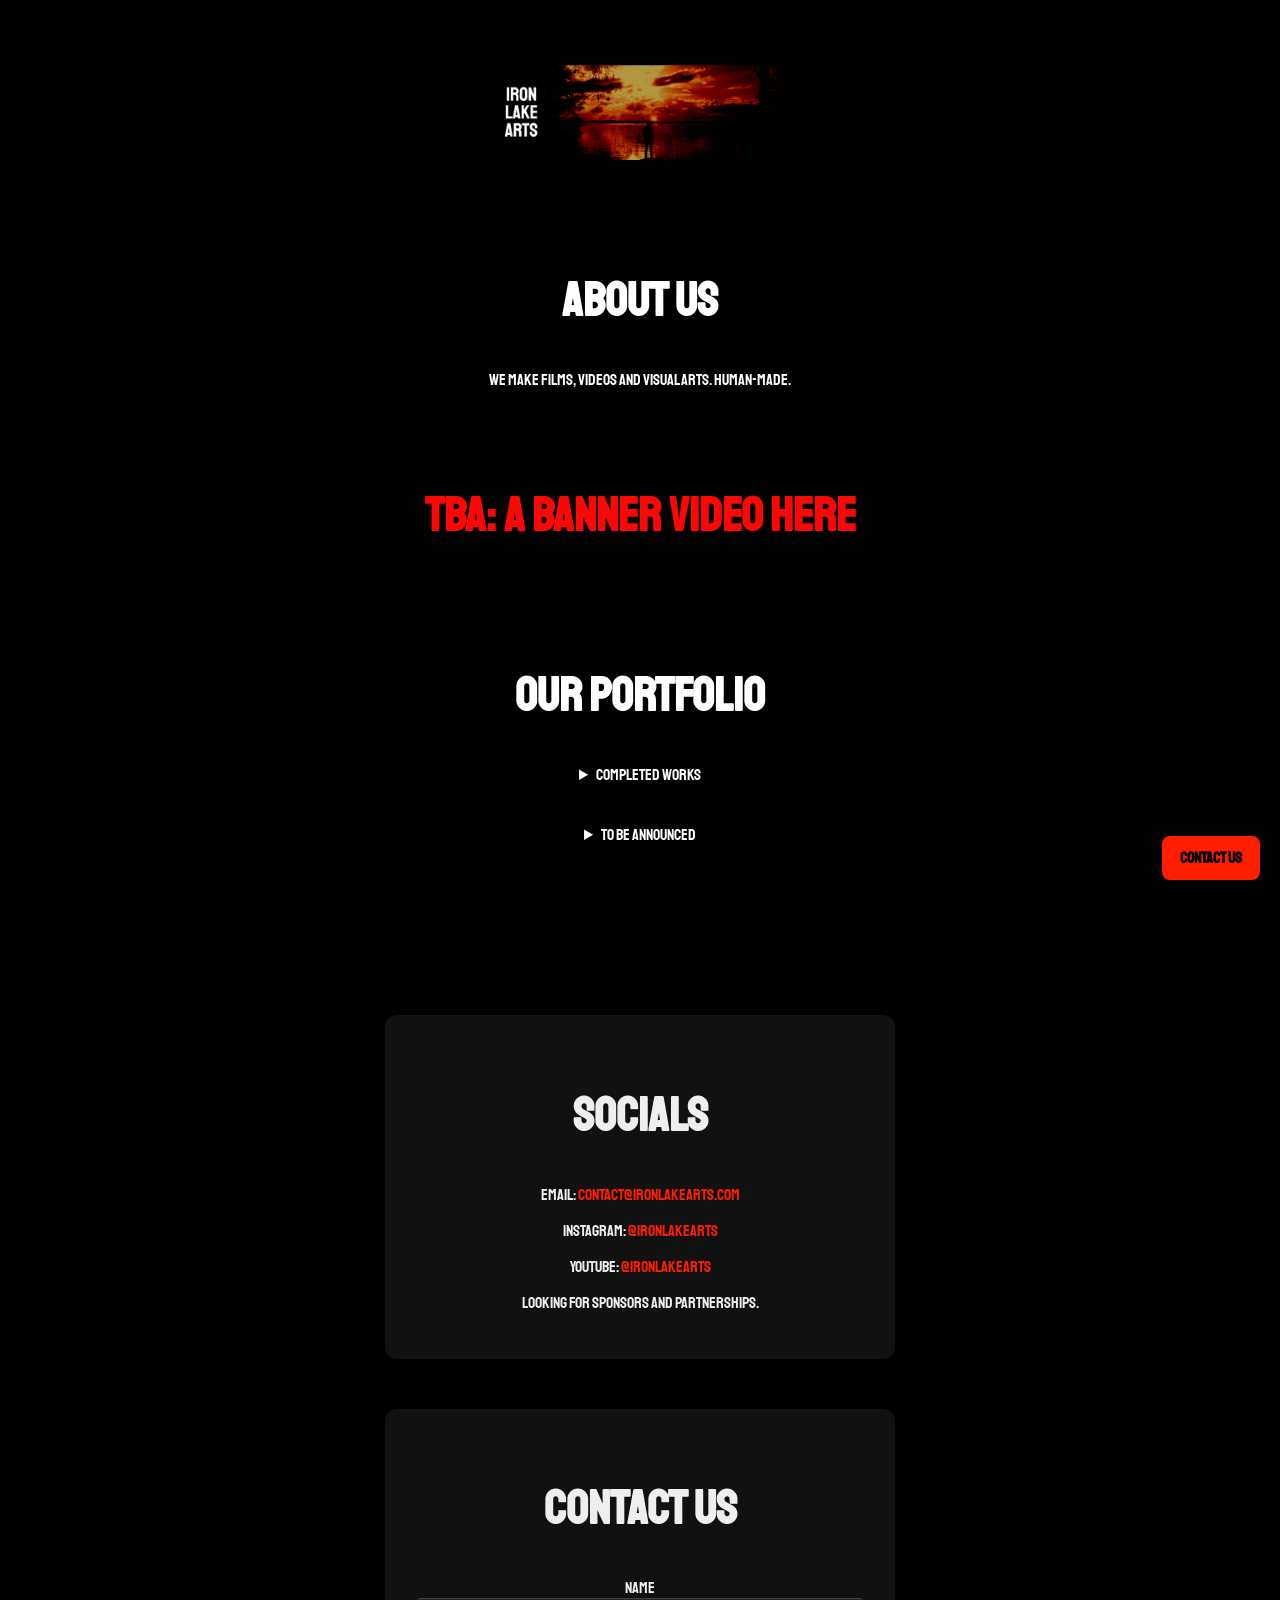
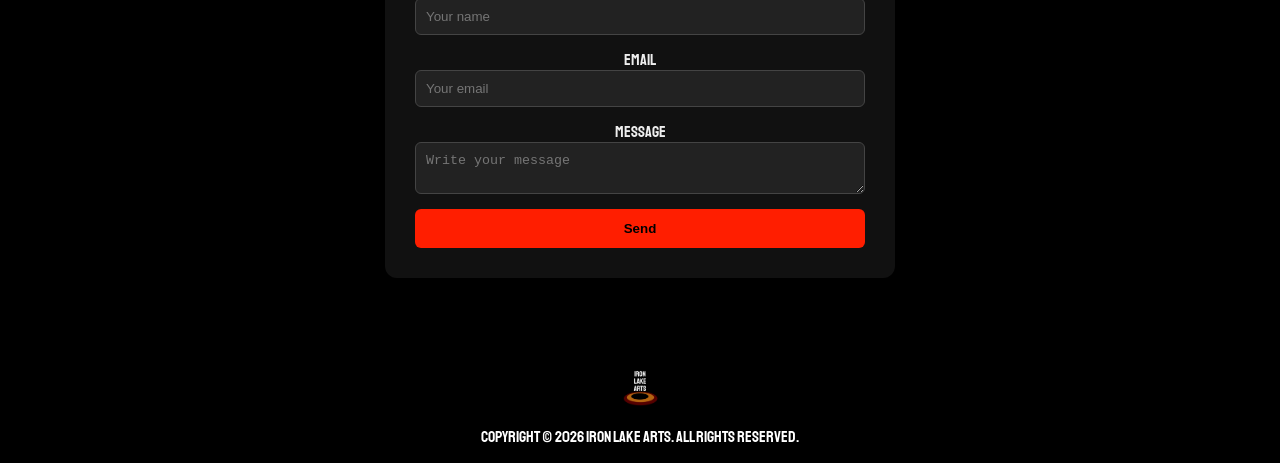
==== PROJECT/index.html @ b63ee070 "Project 1.4 only banner video missing anymore Co-authored-by: Copilot <copilot@github.com>" ====
<!DOCTYPE html>
<html lang="en">
<head>
<link rel="stylesheet" href="styles.css">
  <meta charset="UTF-8">
  <meta name="viewport" content="width=device-width, initial-scale=1.0">
  <title>Iron Lake Arts</title>
<!-- This is a comment -->
<!-- Staatliches font from Google Fonts -->
  <link href="https://fonts.googleapis.com/css2?family=Staatliches&display=swap" rel="stylesheet">

  <style>
  </style>

</head>
<body>
<!-- Top kuva, logo -->
    <img src="./iron_lake_arts_logo 2022.png" alt="Logo" width="400" class="filter-image">

 <!-- About Section, a divider -->
  <div class="section">
  <h2>About us</h2>
  <p>We make films, videos and visual arts. Human-made.</p>
  </div>

<br><br>

  <div class="section">
  <h2 style="color: rgb(252, 6, 6);">TBA: A banner video here </style></h2>
  </div>

<!-- Leijuva "Contact Us" painike -->
<div class="floating-contact">
  <a href="mailto:contact@ironlakearts.com">Contact Us</a>
</div>

<br><br>

<!-- Portfolio osuus ja kuva, nimi ja projektin lyhyt kuvaus -->
  <div class="section">
  <h2>Our Portfolio</h2>

  <details> <!-- Pienentää kontentin lokeroihin, siistimpi -->
  <summary>Completed works</summary>
  <p>Projects published.</p>

  <div class="container">
  <div class="kuva1">
    <img src="/PROJECT/Who is behind the door Thumbnail.jpg" alt="Image" />
  </div>
  <div class="text">
    <p>
     "Who is behind the door" a Short Micro Film (2026)
    </p>
  </div>
  </details>


</div>

  <br><br>

  <details> <!-- Pienentää kontentin lokeroihin, siistimpi -->
  <summary>To be announced</summary>
  <p>Projects on the works.</p>



  <div class="container">
  <div class="kuva1">
    <img src="/PROJECT/Title Card +-0.jpg" alt="Image" />
  </div>
  <div class="text">
    <p>
     "+-0" a counting game in collarboration with Snowcobra Studios
    </p>
  </div>

  <br><br>

  <div class="container">
  <div class="kuva1">
    <img src="/PROJECT/Dark Room v2 (vertical).jpg" alt="Image" />
  </div>
  <div class="text">
    <p>
     "Dark Room" a mixed media project
    </p>
  </div>

  <br><br>

  <div class="container">
  <div class="kuva1">
    <img src="/PROJECT/t4.jpg" alt="Image" />
  </div>
  <br><br>
  <div class="kuva1">
    <img src="/PROJECT/BW thubnail 1.jpg" alt="Image" />
  </div>
  <div class="text">
    <p>
     "Iron Lake Arts x" collaboration video series
    </p>
  </div>
  </details>

</div>

<br><br>
<br><br>
<br><br>
<!-- Yhteystiedot ja sosiaalinen media sekä oikeasti toimivat linkit! -->
<div class="contact-box">
  <h2>Socials</h2>
  <p>Email: <a href="mailto:contact@ironlakearts.com">contact@ironlakearts.com</a></p>
  <p>Instagram:
    <a href="https://www.instagram.com/ironlakearts" target="_blank">
    @ironlakearts
  </a>
  </p>
  <p>Youtube:
    <a href="https://www.youtube.com/@ironlakearts" target="_blank">
    @ironlakearts
  </a>
  </p>
  <p>Looking for sponsors and partnerships.</p>
</div>

<div class="contact-box">
  <h2>Contact Us</h2>
  <form action="mailto:contact@ironlakearts.com" method="POST" enctype="text/plain">
    <label>Name</label>
    <input type="text" name="name" placeholder="Your name">

    <label>Email</label>
    <input type="email" name="email" placeholder="Your email">

    <label>Message</label>
    <textarea name="message" placeholder="Write your message"></textarea>

    <button type="submit">Send</button>
  </form>
</div>



<br><br>
<!-- Footer, alaosa pieni logo ja copyright teksti-->
<footer>
  <img src="./IRON LAKE ARTS small logo.png" alt="Small Logo" width="50" class="filter-image">
  <p>Copyright © 2026 Iron Lake Arts. All rights reserved.</p>
</footer>
</body>
</html>
---- PROJECT/styles.css ----
/* This is a CSS comment */
/* Tausta (body) musta */
html, body {
    margin: 0;
    padding: 0;
    font-family: 'Staatliches', sans-serif;
    background-color: #000000;}
/* Kaikki teksti valkoisena, ja haluamallani fontilla */
body {
  background-color: black;
  color: white;
  font-family: 'Staatliches', sans-serif;
  text-align: center;
}
/* Keskitetty, koko sivu */
.container {
  width: 80%;
  margin: 0 auto;
  text-align: center;
}
/* Mittasuhteet pikkukuville Portfolio osuudessa */
.kuva1 img {
  max-width: 100%;     
  height: auto;
  display: block;
  margin: 0 auto;
}
/* Flexbox portfolio kuville - Kuva pysyy samana eri ikkunoissa */
.kuva1 {
  display: flex;
  align-items: center;
  justify-content: center;
  flex-wrap: wrap;
  text-align: center;
}
/* Hover-efekti kuville Portfolio osuudessa ja Grayscale-efekti */
.kuva1 img {
  filter: grayscale(100%);
  transition: 0.3s ease;
}
.kuva1 img:hover {
  filter: grayscale(0%);
}
/* Fit to screen-efekti teksteille */
h2 {
  font-size: clamp(1.5rem, 4vw, 3rem);
}
/* Yhteystiedot ja sosiaalinen media */
.contact-box {
  background: #1a1a1a;
  color: #fff;
  padding: 25px;
  border-radius: 10px;
  max-width: 400px;
  margin: 40px auto;
  box-shadow: 0 0 20px rgba(0,0,0,0.4);
}
.contact-box a {
  color: hsl(7, 100%, 50%);
  text-decoration: none;
}
.contact-box a:hover {
  text-decoration: underline;
}
/* Contact us form, jolla saa suoraa lähetettyä viestin */
.contact-box {
  background: #111;
  padding: 30px;
  border-radius: 12px;
  max-width: 450px;
  margin: 50px auto;
  color: #eee;
  box-shadow: 0 0 25px rgba(0,0,0,0.5);
}
.contact-box form {
  display: flex;
  flex-direction: column;
}
.contact-box input,
.contact-box textarea {
  background: #222;
  border: 1px solid #444;
  padding: 10px;
  margin-bottom: 15px;
  border-radius: 6px;
  color: #fff;
}
.contact-box button {
  background: hsl(7, 100%, 50%);
  border: none;
  padding: 12px;
  border-radius: 6px;
  cursor: pointer;
  font-weight: bold;
}
.contact-box button:hover {
  background: hsl(7, 100%, 51%);
}
/* Floating "Contact Us" painike - sika magee */
.floating-contact {
  position: fixed;
  bottom: 20px;
  right: 20px;
  background: hsl(7, 100%, 50%);
  padding: 12px 18px;
  border-radius: 8px;
  box-shadow: 0 0 15px rgba(0,0,0,0.4);
  z-index: 9999; /* Varmistaa, että painike on aina päällimmäisenä */
}
.floating-contact a {
  color: #000;
  font-weight: bold;
  text-decoration: none;
}
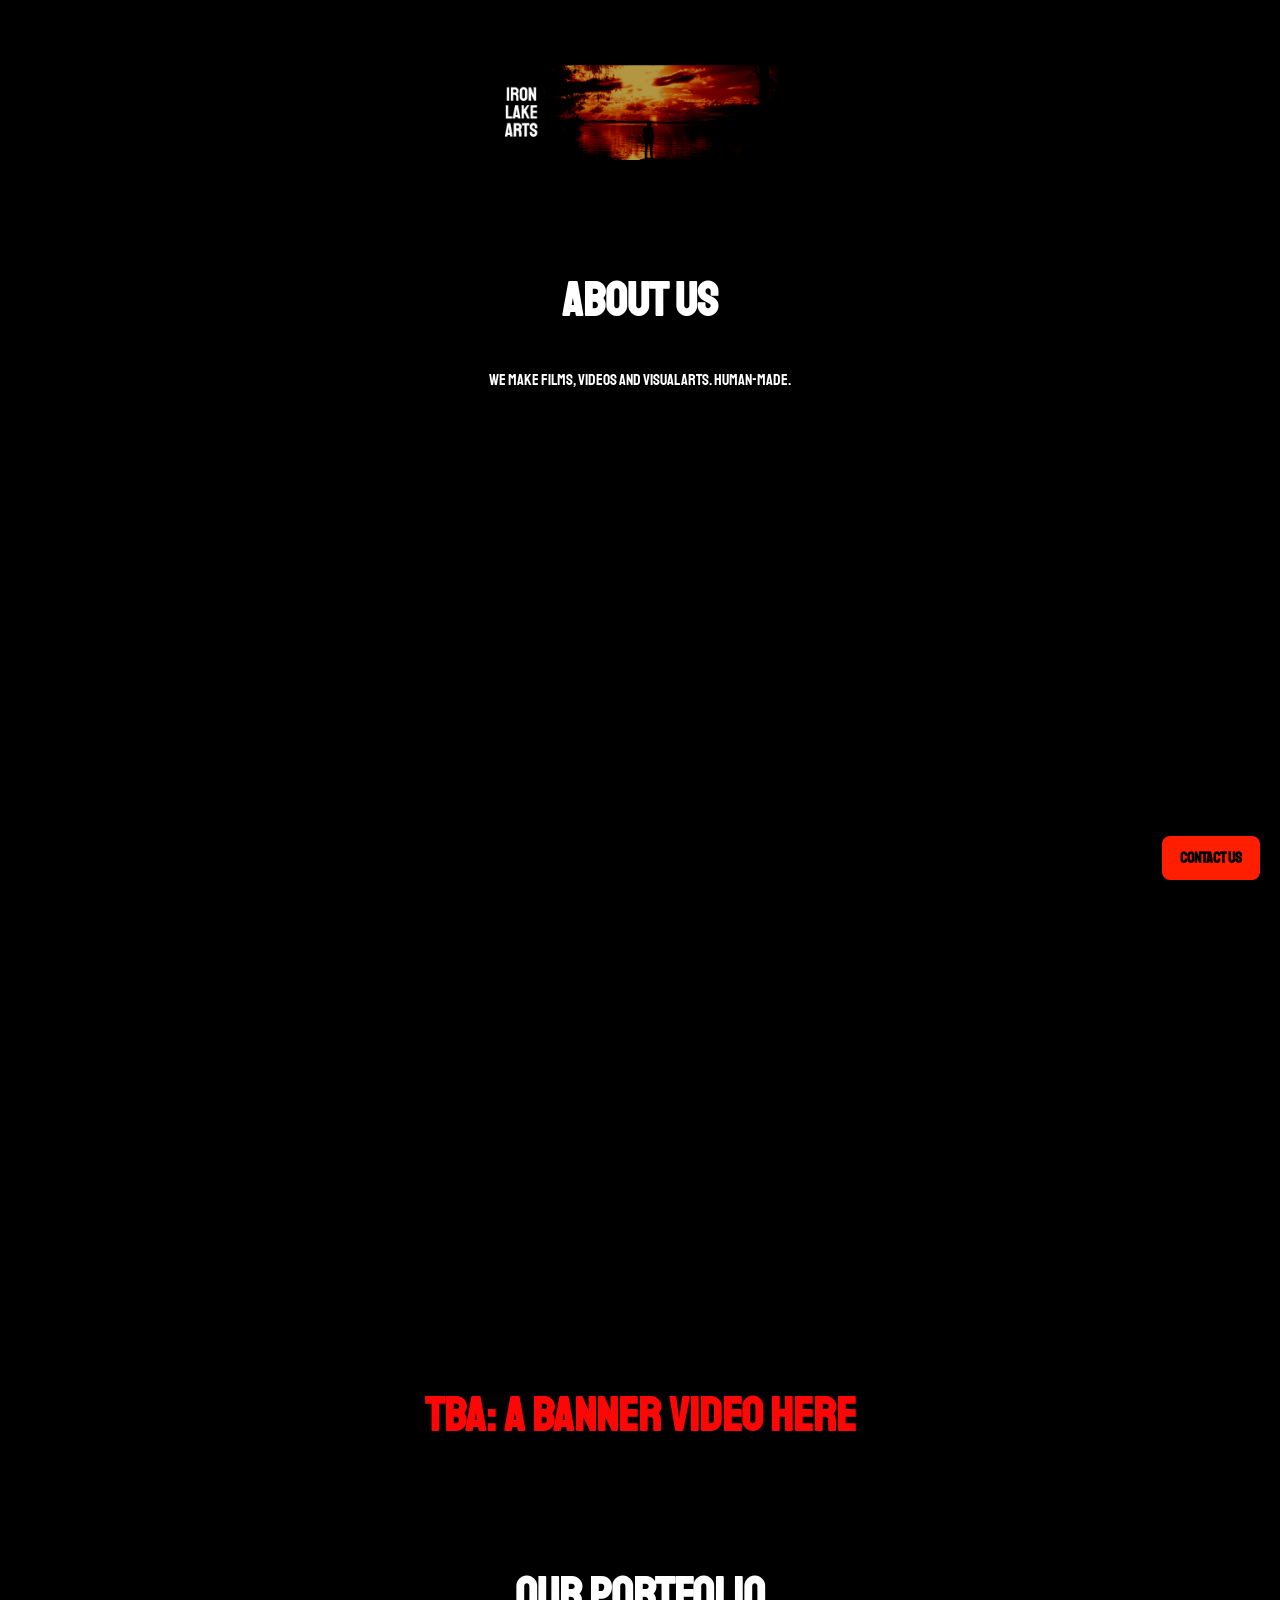
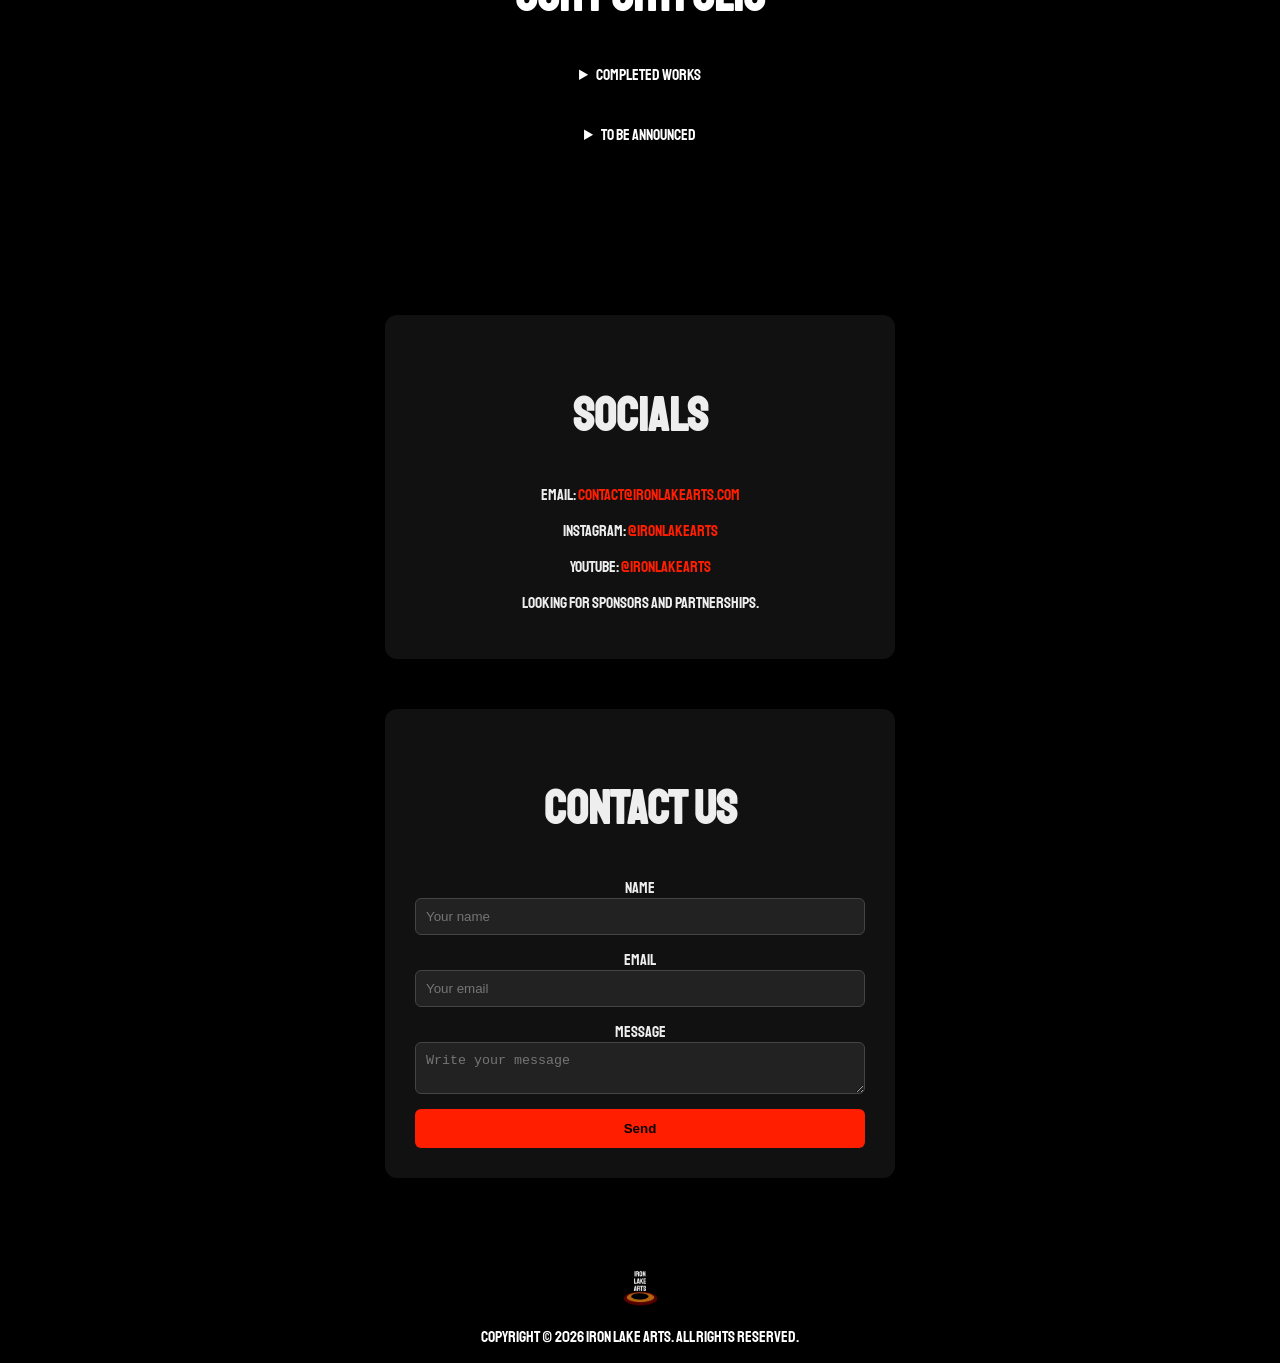
==== commit 16e52db2: "Final" ====
--- a/PROJECT/index.html
+++ b/PROJECT/index.html
@@ -25,6 +25,12 @@
 
 <br><br>
 
+<div class="video-container">
+  <video class="video-full" autoplay loop muted playsinline>
+    <source src="video.mp4" type="video/mp4">
+  </video>
+</div>
+
   <div class="section">
   <h2 style="color: rgb(252, 6, 6);">TBA: A banner video here </style></h2>
   </div>
@@ -46,7 +52,7 @@
 
   <div class="container">
   <div class="kuva1">
-    <img src="/PROJECT/Who is behind the door Thumbnail.jpg" alt="Image" />
+    <img src="./Who.jpg" alt="Image" />
   </div>
   <div class="text">
     <p>
@@ -68,7 +74,7 @@
 
   <div class="container">
   <div class="kuva1">
-    <img src="/PROJECT/Title Card +-0.jpg" alt="Image" />
+    <img src="./plusminus.jpg" alt="Image" />
   </div>
   <div class="text">
     <p>
@@ -80,7 +86,7 @@
 
   <div class="container">
   <div class="kuva1">
-    <img src="/PROJECT/Dark Room v2 (vertical).jpg" alt="Image" />
+    <img src="./DR.jpg" alt="Image" />
   </div>
   <div class="text">
     <p>
@@ -92,11 +98,11 @@
 
   <div class="container">
   <div class="kuva1">
-    <img src="/PROJECT/t4.jpg" alt="Image" />
+    <img src="./t4.jpg" alt="Image" />
   </div>
   <br><br>
   <div class="kuva1">
-    <img src="/PROJECT/BW thubnail 1.jpg" alt="Image" />
+    <img src="./BW.jpg" alt="Image" />
   </div>
   <div class="text">
     <p>
--- a/PROJECT/styles.css
+++ b/PROJECT/styles.css
@@ -112,3 +112,29 @@
   font-weight: bold;
   text-decoration: none;
 }
+/* Video container, joka pitää videon koko näytön kokoisena */
+.video-container {
+width: 100%;
+height: 100vh;
+display: flex;
+justify-content: center;
+align-items: center;
+overflow: hidden;
+}
+.video-block {
+  width: 100%;
+  overflow: hidden;
+}
+.video-block {
+  width: 100%;
+  display: flex;
+  justify-content: center;
+  background-color: black;
+}
+.video-full {
+  width: 100%;
+  height: auto;
+  object-fit: contain;
+  display: block;
+  background-color: black;
+}
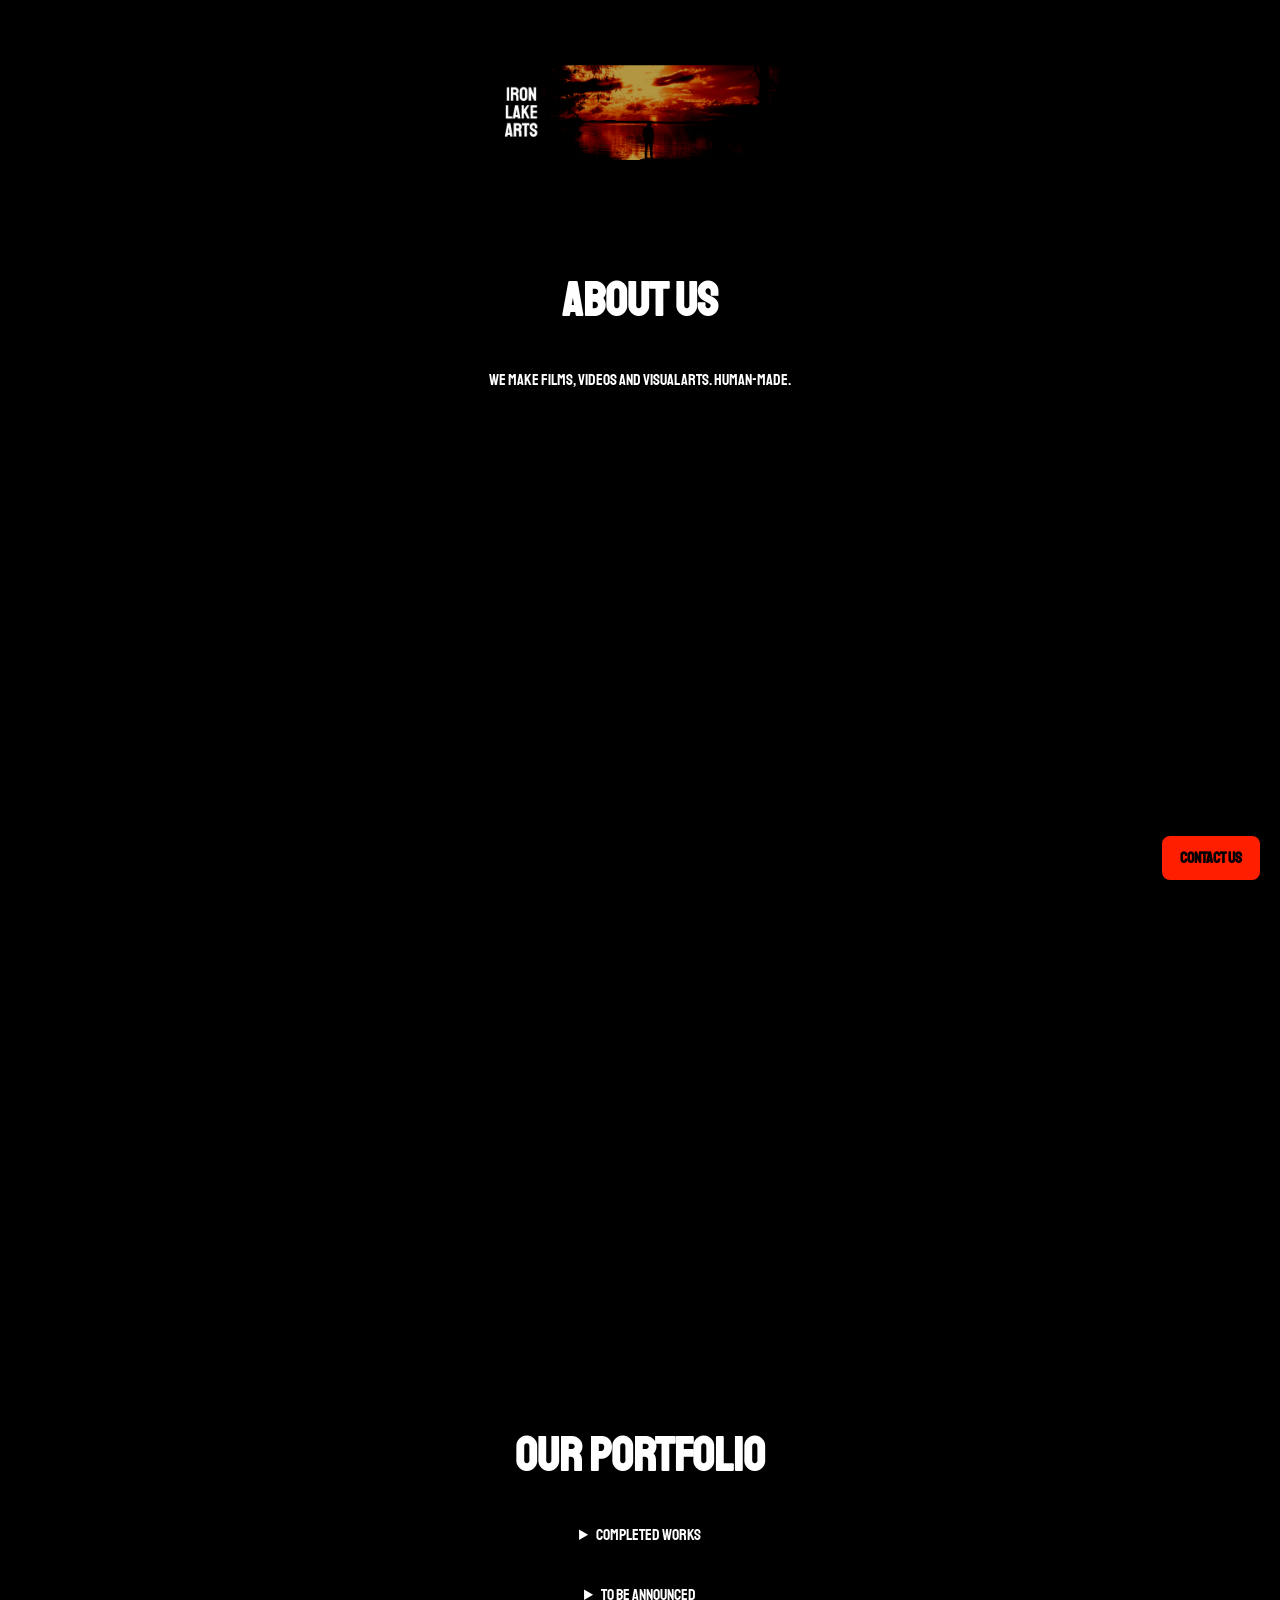
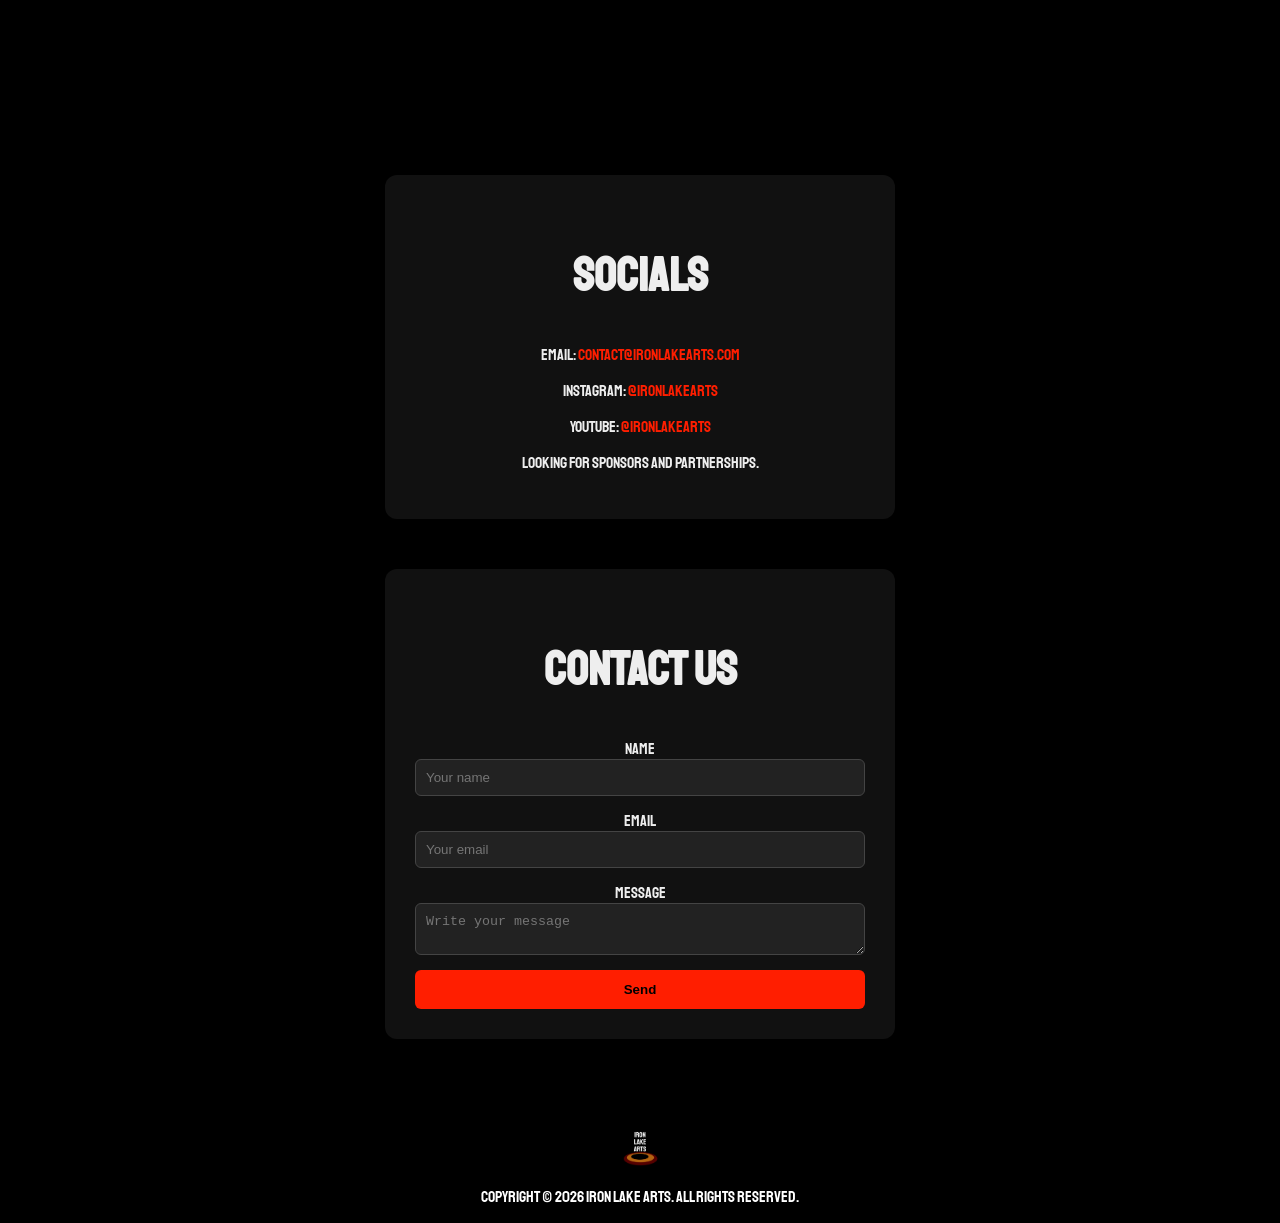
==== commit d1b266fa: "Last fix" ====
--- a/PROJECT/index.html
+++ b/PROJECT/index.html
@@ -30,10 +30,6 @@
     <source src="video.mp4" type="video/mp4">
   </video>
 </div>
-
-  <div class="section">
-  <h2 style="color: rgb(252, 6, 6);">TBA: A banner video here </style></h2>
-  </div>
 
 <!-- Leijuva "Contact Us" painike -->
 <div class="floating-contact">
